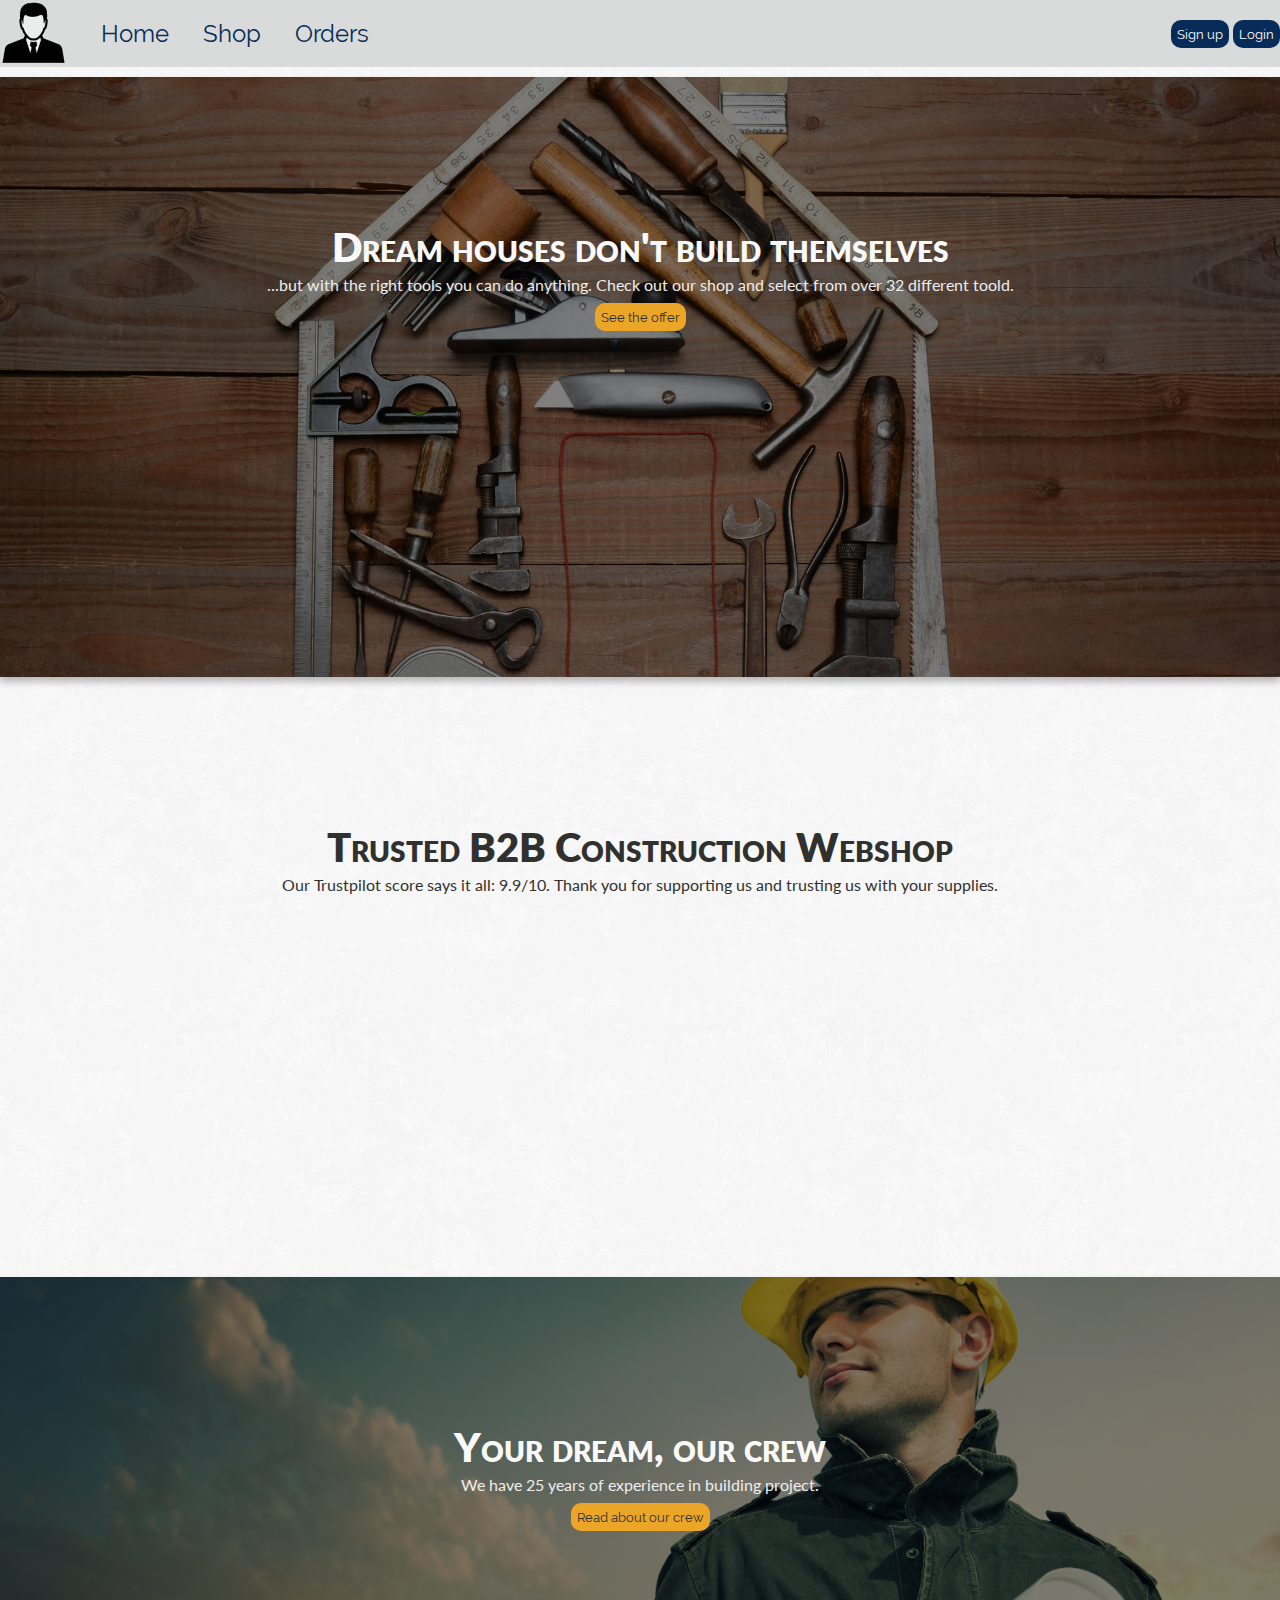
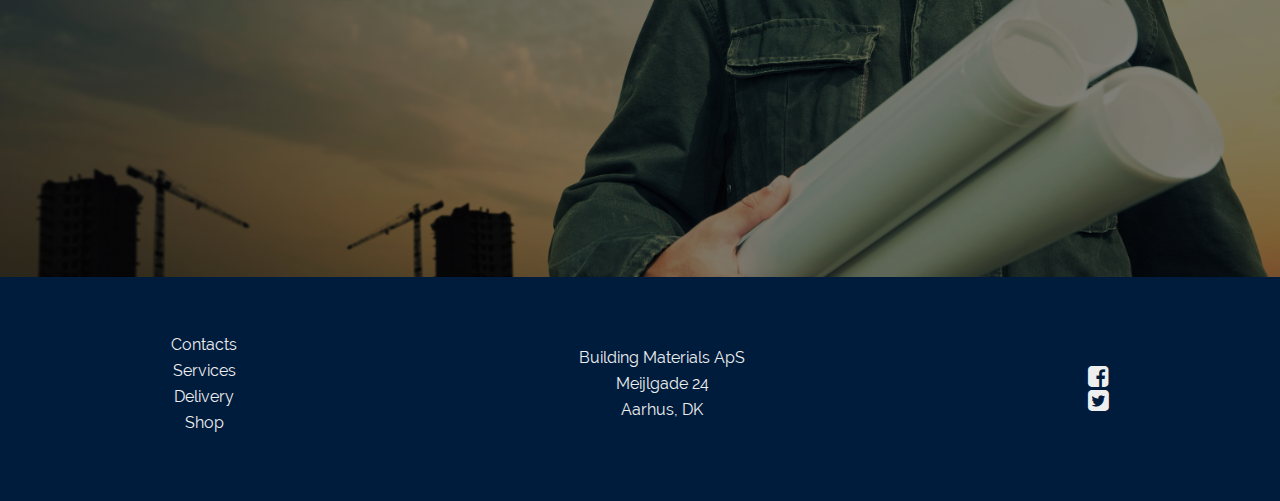
==== index.html @ 62870941 "version with weird padding on main page" ====
<!DOCTYPE html>
<html lang="en">
<head>
    <meta charset="UTF-8">
    <title>Title</title>
    <link rel="stylesheet" href="css/reset.css"/>
    <link href='https://fonts.googleapis.com/css?family=Lato:700' rel='stylesheet' type='text/css'>
    <link rel="stylesheet" href="bower_components/font-awesome/css/font-awesome.css"/>
    <link rel="stylesheet" href="css/responsive.css"/>
    <link rel="stylesheet" href="css/products.css"/>
    <link rel="stylesheet" href="css/main.css"/>
    <link rel="stylesheet" href="css/fonts.css">
    <link rel="stylesheet" href="css/sidebar.css">
</head>
<body>
<header>
    <nav class="flexContainer marginBottom">
        <img class="logo showOnSmallScreen" src="media/images/worker.jpg" alt="My logo">
        <img class="logo hideOnSmallScreen" src="media/images/manager.jpg" alt="My logo">


        <div class="hideOnSmallScreen navLinks flexItem flexItemGrow">
            <a href="index.html" class="navMenuItem">Home</a>
            <a href="html/products.html" class="navMenuItem">Shop</a>
            <a href="html/Orders.html" class="navMenuItem">Orders</a>
        </div>
        <div class="btnNavSpan hideOnSmallScreen">
            <button class="btnNav">Login</button>
            <button class="btnNav">Sign up</button>
        </div>
        <div id="hamburgerMenu" class="showOnSmallScreen flexItem navMenuItem">
            <i class="fa fa-bars floatRight"></i>
        </div>
    </nav>
</header>
<!-- Hamburglar Menu -->
<aside id="sideMenu" class="sidebar floatRight hide ">
    <a class="sidebarItem" href="/html/barcodeScan.html">Scan</a>
    <a class="sidebarItem" href="/html/products.html">Shop</a>
    <a class="sidebarItem" href="/html/Orders.html">Orders</a>
    <a class="sidebarItem" href="/html/Login.html">Login</a>
    <a class="sidebarItem" href="#">Sign up</a>
</aside>

<section class="buyAHouse floatingMaterialButtonShadow coverSection">
    <h1>Dream houses don't build themselves</h1>
    <p class="marginBottomXS whiteGrey">...but with the right tools you can do anything. Check out our shop and select from over 32 different toold.</p>
    <button class="orangeBackground centerElement">See the offer</button>
</section>
<!--<section class="coverSection flexContainer">-->
       <!--<div class=" flexItem inlineblock">-->
            <!--<h3 class="thumbnailTitleRelative">Screws</h3>-->
        <!--<img class="thumbnailImage" src="media/images/paint.jpg">-->
           <!--</div>-->
    <!--<div class=" flexItem inlineblock">-->
        <!--<h3 class="thumbnailTitleRelative">Screws</h3>-->
        <!--<img class="thumbnailImage" src="media/images/paint.jpg">-->
    <!--</div>-->
    <!--<div class=" flexItem inlineblock">-->
        <!--<h3 class="thumbnailTitleRelative">Screws</h3>-->
        <!--<img class="thumbnailImage" src="media/images/paint.jpg">-->
    <!--</div>-->

<!--<section id="productGrid" class="productGridContainer">-->
    <!--<div class=" productGridItem">-->
        <!--<div class="actualProductContainer">-->
            <!--<h3 class="thumbnailTitleRelative">Screws</h3>-->
            <!--<img class="thumbnailImage" src="media/images/bolts.jpg">-->
            <!--<div class="paragraphSpacingThumbnail">-->
                <!--<p >Package of 25. 3 inch screws.</p>-->
                <!--<p >40 DKK</p>-->
            <!--</div>-->
            <!--<button class="btnAddToCart floatRight floatingMaterialButtonShadow">-->
                <!--<i class="fa fa-cart-plus fa-2 floatRight"></i>-->
            <!--</button>-->
        <!--</div>-->
    <!--</div>-->

    <!--<div class=" productGridItem">-->
               <!--<div class="actualProductContainer">-->
                   <!--<h3 class="thumbnailTitleRelative">Screws</h3>-->
                   <!--<img class="thumbnailImage" src="media/images/bolts.jpg">-->
                   <!--<div class="paragraphSpacingThumbnail">-->
                       <!--<p >Package of 25. 3 inch screws.</p>-->
                       <!--<p >40 DKK</p>-->
                   <!--</div>-->
                   <!--<button class="btnAddToCart floatRight floatingMaterialButtonShadow">-->
                       <!--<i class="fa fa-cart-plus fa-2 floatRight"></i>-->
                   <!--</button>-->
               <!--</div>-->
        <!--</div>-->
    <!--<div class=" productGridItem">-->
        <!--<div class="actualProductContainer">-->
            <!--<h3 class="thumbnailTitleRelative">Screws</h3>-->
            <!--<img class="thumbnailImage" src="media/images/bolts.jpg">-->
            <!--<div class="paragraphSpacingThumbnail">-->
                <!--<p >Package of 25. 3 inch screws.</p>-->
                <!--<p >40 DKK</p>-->
            <!--</div>-->
            <!--<button class="btnAddToCart floatRight floatingMaterialButtonShadow">-->
                <!--<i class="fa fa-cart-plus fa-2 floatRight"></i>-->
            <!--</button>-->
        <!--</div>-->
    <!--</div>-->
    <!--<div class=" productGridItem">-->
        <!--<div class="actualProductContainer">-->
            <!--<h3 class="thumbnailTitleRelative">Screws</h3>-->
            <!--<img class="thumbnailImage" src="media/images/bolts.jpg">-->
            <!--<div class="paragraphSpacingThumbnail">-->
                <!--<p >Package of 25. 3 inch screws.</p>-->
                <!--<p >40 DKK</p>-->
            <!--</div>-->
            <!--<button class="btnAddToCart floatRight floatingMaterialButtonShadow">-->
                <!--<i class="fa fa-cart-plus fa-2 floatRight"></i>-->
            <!--</button>-->
        <!--</div>-->
    <!--</div>-->
<!--</section>-->


<section class="flexContainer coverSection">
    <div class="flexItem">
        <h1 class="colorGrey">Trusted B2B Construction Webshop</h1>
        <p class="colorGrey">Our Trustpilot score says it all: 9.9/10. Thank you for supporting us and trusting us with your supplies.</p>
    </div>
</section>
<section class="clearBoth professionalEmployee floatingMaterialButtonShadow coverSection">
    <h1>Your dream, our crew</h1>
    <p class="marginBottomXS whiteGrey">We have 25 years of experience in building project.</p>
    <button class="orangeBackground centerElement">Read about our crew</button>
</section>


<section>

</section>
<!-- Scripts -->
<!--<script type="text/javascript" src="//code.jquery.com/jquery-1.11.0.min.js"></script>-->
<!--<script type="text/javascript" src="//code.jquery.com/jquery-migrate-1.2.1.min.js"></script>-->
<script src="js/jquery.min.js"></script>
<script src="js/script.js"></script>
<footer class="flexContainer">
    <div class="flexItem">
        <p>Contacts</p>
        <p>Services</p>
        <p>Delivery</p>
        <p>Shop</p>
    </div>

    <div class="flexItem">
        <p>Building Materials ApS</p>
        <p>Meijlgade 24</p>
        <p>Aarhus, DK</p>
        </div>
    <div class="flexItem">

    <i class="fa fa-facebook-square fa-3" aria-hidden="true"></i>
        <i class="fa fa-twitter-square fa-3" aria-hidden="true"></i>
    </div>
        <!--<div class="flexItem">-->
    <!--</div>-->
</footer>
</body>
</html>
---- css/responsive.css ----
/*--------------------- MEDIA QUERIES ------------------*/
/*remove the nav colour*/

@media screen and (min-width: 0px) {
    nav {
        /*background-color: #fff;*/
    }
    .logo{
        height: inherit;
    }
     nav > .hideOnSmallScreen {
        display: none;
    }
     nav > .showOnSmallScreen {
        display: block;
    }
    .productGridItem{
        width: 98%;
    }
}
@media screen and (min-width: 480px)  {
    nav {
        /*background-color: #f3f3f3;*/
    }
    .logo{
        height: inherit;
    }
    nav >.hideOnSmallScreen {
        display: none;
    }
    nav > .showOnSmallScreen {
        display: block;
    }
    .productGridItem{
        width: 47%;
    }
}

@media screen and (min-width: 767px){
    nav{
        /*background-color: #eeeeee;*/
    }
     nav >.hideOnSmallScreen{
        display: block;
    }
     nav >.showOnSmallScreen{
        display: none;
    }
    .productGridItem{
        width: 31%;
    }
}
@media screen and (min-width: 991px){
    nav{
        /*background-color: #dddddd;*/
    }
     nav >.hideOnSmallScreen{
        display: block;
    }
     nav >.showOnSmallScreen{
        display: none;
    }
    .productGridItem{
        width: 22%;
    }
}
@media screen and (min-width: 1200px){
    nav{
        /*background-color: #cdbcaa;*/
    }
     nav > .hideOnSmallScreen{
        display: block;
    }
     nav > .showOnSmallScreen{
        display: none;
    }
    .productGridItem{
        width: 17%;
    }
}
---- css/products.css ----
/*Product Grid*/
body{
    background: url('../media/images/white_wall_hash.png') repeat;
    /*background-repeat: repeat-x;*/
}
.productGridContainer{
    padding: 1% 0 1% 0;
    /*margin: 0 1% 0 1%;*/
    /*display: block;*/
}
.productGridItem{
    height: 330px;
    min-height: 330px;
    /*height:270px;*/
    /*background-color:#eeeeee;*/
    background-color:white;
display: block;
    /*width:100%;*/
    float:left;
    margin: 0 1% 2% 1%;
    border: solid 0.1px rgba(158, 155, 155, 0.23);
   border-radius: 4px;
}


/***** FONT Awesome adjustments ********/

.fa-bars{
    color: #082C59 ;
    margin-right: 1%;
    font-size: 1.1em;
}

.fa-cart-plus {
    font-size: 2em;
}
/******************* Product Thumbnails *************************/
.actualProductContainer{
    position: relative;
}
.actualProductContainer > h3{
    font-size: x-large;
    color: #49463e;
    padding: 0;

}
.thumbnailTitleRelative{
    position: absolute;
    bottom: 72px;
    left: 10px;
}

.paragraphSpacingThumbnail{
    margin: 18px 10px 5px 10px;
}
.actualProductContainer .paragraphSpacingThumbnail > p{
    overflow-x: hidden;
    overflow-y: hidden;
    white-space: nowrap;
    line-height: 1.5em;
    font-size: 15px;
}

.actualProductContainer > button{
    border-radius: 50px;
}

/*.productGridItem .actualProductContainer{*/
    /*margin: 10px;*/
    /*padding: 15px;*/
/*}*/

.thumbnailImage{
    height: auto;
    width: 100%;
    max-height: 250px;
    border-bottom: solid 0.1px rgba(158, 155, 155, 0.23);
}

.btnInfo{
    background-color: #C1bebe;
    color: #30312f;
    padding: 5px 10px 5px 10px;
}

.btnAddToCart{
    background-color: #EBA527;
    color: #fff;
    margin: 0;
    border-radius: 25px;
    padding: 15px;
    vertical-align: initial;
    position: absolute;
    bottom: 13%;
    right: 10%;
}

.floatingMaterialButtonShadow{
    box-shadow: 0 5px 7px rgba(0, 0, 0, 0.25);
}

/********* Pagination ********/
#pagination{
    display: block;
    width: 100%;
    /*position: fixed;*/
    bottom: 250px;
    clear:both;
    margin: 0 auto;
    padding: 3% 0 5% 45%;
}

section{
    display: block;
}
.fa-chevron-right, .fa-chevron-left{
    color: #49463e;
}
#page{
    font-size: larger;
    font-family: _LatoRegular;
    color: #49463e;
}
---- css/main.css ----
/**************************** Defaults *************************/
p{
    font-family: _LatoRegular;
    color: #49463e;

}

h1,h2,h3,h4{
    font-family: _LatoBlack;
    font-variant: small-caps;
}

h1 {
    color: #f9f9f9;
    text-shadow: rgba(195,194,194,1);
    vertical-align: middle;
    text-align: center;
    padding-top: 15%;
    margin: 0 0 10px 0;
    font-size: 40px;
}

nav {
    top:0;
    display: block;
    background-color: #D9DbDA;
    margin-bottom: 10px;
    width: 100%;
    font-family: _Raleway;
}

 a {
    text-decoration: none;
    display: inline-block;
}

button {
    border-radius: 10px;
    padding: 6px;
    border:1.5px;
    font-family: _Raleway;
}

header {
    display: block;
}

footer{
    background-color: #001C3D;
    padding:60px 0 60px 0;
    position: relative;
    width: 100%;
    bottom: 0;

}
footer> div> p, i {
    color: #eeeeee;
    text-align: center;

}
footer> div> p{
    font-family: _Raleway;
    margin-bottom: 10px;
}
footer> div> .fa {
    font-size: x-large;
    display: block;

}

footer > div {
    height: 100%;
    display: inline-block;
}

section > h1{
    padding-top:0;
}
/**************  Sidebar Menu Small Screens *************/
.hamburgerActive{
    background-color: #082C59;
}
/******************** Top menu navigation ********************/
.navMenuItem{
    color: #082C59 ;
    text-decoration: none;
    margin: 0 15px 0 15px;
    font-family: _Raleway;
    font-size: 1.5em;
}

.navLinks{
    display: inline-block;
    margin: auto;
    padding-left: 20px;
}

/********************** Top buttons *******************/
.btnNav{
    float: right;
    display: inline-block;
    background-color: #082C59 ;
    color: #fff;
    margin-left: 4px;
}

/********************* Logo ******************/
.logo{
    display: inline-block;
    height: auto;
    max-height: 90px;
    max-width: 160px;
    width: auto;
}
/***** Flexbox for Navigation **************/
.flexContainer {
    display: flex;
    flex-direction: row;
    flex-wrap: wrap;
    flex-flow: wrap;
    justify-content: flex-start;
    align-items: center;
    align-content: flex-start;
}

.flexItem{
    /*this defines where extra space is going to*/
    flex-grow: 1 ;
}

.flexItemGrow {
    flex-grow: 2;
    align-self: flex-start;
}

/****** Actions *******/
.show{
    display: block;
}
.hide {
    display: none;
}
.floatRight {
    float: right;
}
.centerElement{
    display: block;
    margin-right: auto;
    margin-left: auto;
}

/*****Margins and Paddings *********/
/*candidates for variables*/
.marginBottomXS{
    margin-bottom: 10px;
}
.marginTopXS{
    margin-top: 10px;
}
.marginTopS{
    margin-top: 30px;
}
.marginRightTopMenu{
    margin-right: 46px;
}
.marginRightPercentage{
    margin-right: 5%;
}
/* colours */
.whiteGrey {
    color:#eeeeee;
}

.orangeBackground {
    background-color: #EBA527;
}
.inlineblock{
    display: inline-flex;
    width: 30%;
}
.clearBoth{
    clear:both;
}
/******** Input field on camera ********/

.barcodeScanner{
    margin: auto;
    width: 60%;
    padding: 10px;
}
#videoElement{
    width: 100%;
    height: auto;
    background-color: #666;
}
#inputBarcodeScanner{
    width: 100%;
    height: auto;
}

/***** Orders *****/
#orders-list{
    display: block;
}
/*** great candidate for SASS**/
#orders-list p{
    display: block;
}
#orders-list li{
   margin: 10px  0 30px 0;
}
.approvalButton{
    /*background-color: #001C3D;*/
    display: block;
    color: #eeeeee;
}
/******* Main Page *********/
section > h1, p, button {
    text-align: center;
}
section > button{
    color: #30312f;
}

.coverSection{
    display: block;
    padding-top: 150px;
    /*position: relative;*/
    background-size: cover;
    min-height: 450px;
}
/*good candidate for SASS mixin*/
.buyAHouse{
    background: linear-gradient(rgba(0, 0, 0, 0.5), rgba(0, 0, 0, 0.5)), url("../media/images/ToTheShop.jpg") no-repeat center;
    background-size: cover;
}

.professionalEmployee{
    background: linear-gradient(rgba(0, 0, 0, 0.5), rgba(0, 0, 0, 0.5)), url("../media/images/construction-worker-blueprints.jpg") no-repeat center;
    background-size: cover;

}


/*Main page*/
.cards-6{
     height: 100%;
    /*width: 45%;*/
    display: inline-block;}

div .cards-6 > p,h2{
    text-align: center;
}

.colorGrey{
    color: #30312f;
    padding-top: 0;
}
---- css/fonts.css ----
@font-face {
    font-family: '_LatoBlack';
    src: url('../media/fonts/Lato2OFL/Lato-Black.ttf')
format('truetype');
}

@font-face {
    font-family: '_LatoRegular';
    src: url('../media/fonts/Lato2OFL/Lato-Regular.ttf')
       format('truetype');

}
@font-face {
    font-family: '_Raleway';
    src: url('../media/fonts/raleway/Raleway-Regular.ttf')
    format('truetype');

}
---- css/sidebar.css ----
/*.sidebarItem{*/
    /*padding: 10px 20px 10px 20px;*/
    /*border: 0.5px solid rgb(102,160,57);*/
    /*!*color: #305315;*!*/
    /*display: block;*/
    /*!*border-top: none;*!*/
    /*!*background-color: rgba(76, 175, 80, 0.26);*!*/
    /*!*background-color: rgb(102,160,57);*!*/
    /*!*border-radius: 4px;*!*/
    /*!*background-image: url(../images/9%20Sampler%20.JPG);*!*/
    /*background-size: cover;*/
/*}*/

/*.sidebarItem p {*/
    /*color: #fff;*/
    /*font-size: 1.5em;*/
/*}*/

/*.sidebar {*/
    /*position: relative;*/
    /*top: -584px;*/
    /*height: 100%;*/
/*}*/

.sidebar{
    position: fixed;
    top: 64px;
    right:0;
    background-color: #082C59;
    padding: 10px;
    z-index: 1;
    padding: 0;
    width: 100%;
}

.sidebarItem{
    display: block;
    padding: 20px;
    font-family: _LatoRegular;
}

.sidebar > a {
    color: white;
    font-size: x-large;

}
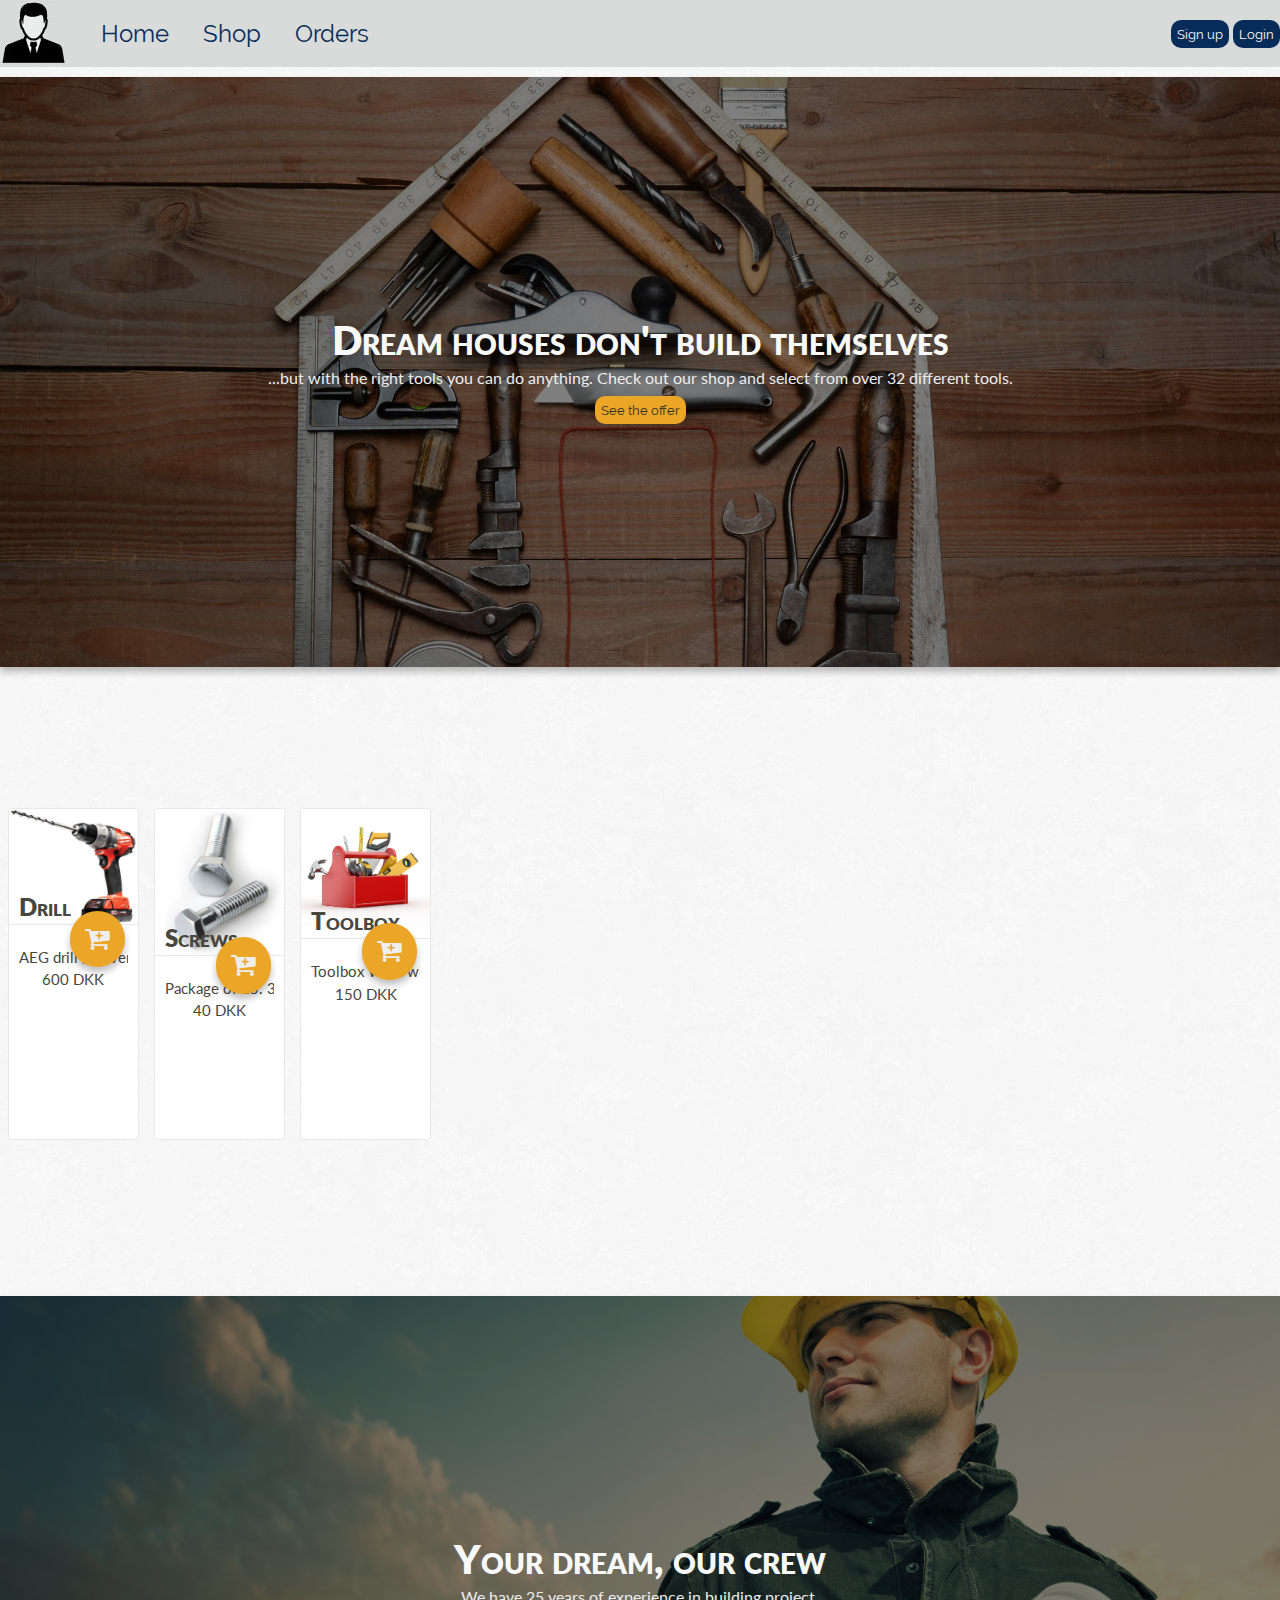
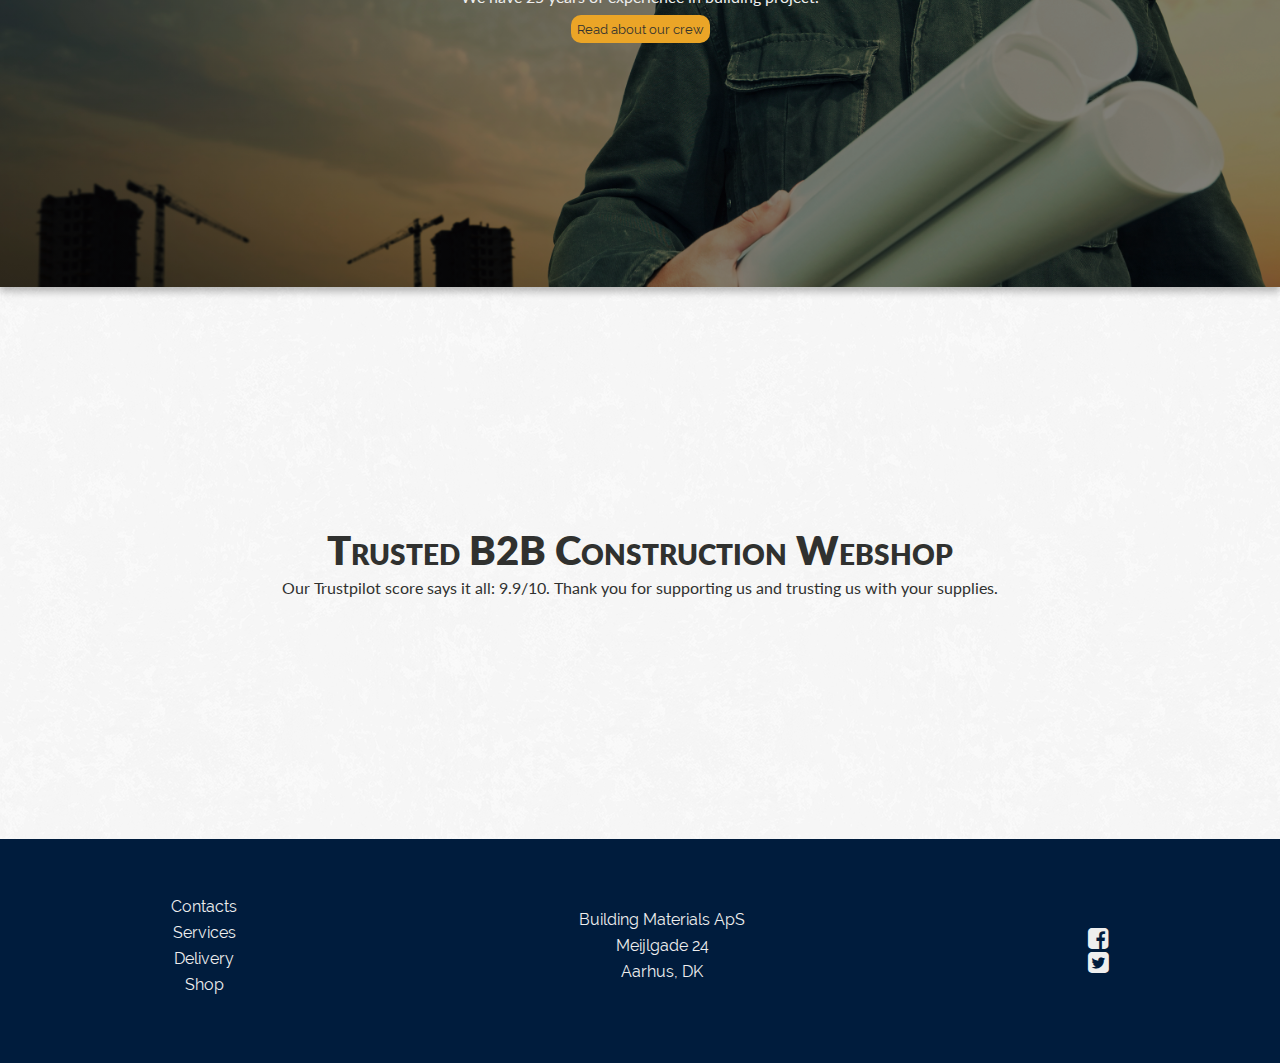
==== commit 9e422365: "main page tweaks" ====
--- a/index.html
+++ b/index.html
@@ -44,7 +44,7 @@
 
 <section class="buyAHouse floatingMaterialButtonShadow coverSection">
     <h1>Dream houses don't build themselves</h1>
-    <p class="marginBottomXS whiteGrey">...but with the right tools you can do anything. Check out our shop and select from over 32 different toold.</p>
+    <p class="marginBottomXS whiteGrey">...but with the right tools you can do anything. Check out our shop and select from over 32 different tools.</p>
     <button class="orangeBackground centerElement">See the offer</button>
 </section>
 <!--<section class="coverSection flexContainer">-->
@@ -60,63 +60,56 @@
         <!--<h3 class="thumbnailTitleRelative">Screws</h3>-->
         <!--<img class="thumbnailImage" src="media/images/paint.jpg">-->
     <!--</div>-->
+<section id="productGrid" class="productGridContainer displayTable marginTopBottom100">
+    <div class=" productGridItem">
+        <div class="actualProductContainer">
+            <h3 class="thumbnailTitleRelative">Drill</h3>
+            <img class="thumbnailImage hoverZoomLink" src="media/images/drill.jpg">
+            <div class="paragraphSpacingThumbnail">
+                <p>AEG drill / driver BS18C LI-202C 18 V.</p>
+                <p>600 DKK</p>
+            </div>
 
-<!--<section id="productGrid" class="productGridContainer">-->
-    <!--<div class=" productGridItem">-->
-        <!--<div class="actualProductContainer">-->
-            <!--<h3 class="thumbnailTitleRelative">Screws</h3>-->
-            <!--<img class="thumbnailImage" src="media/images/bolts.jpg">-->
-            <!--<div class="paragraphSpacingThumbnail">-->
-                <!--<p >Package of 25. 3 inch screws.</p>-->
-                <!--<p >40 DKK</p>-->
-            <!--</div>-->
-            <!--<button class="btnAddToCart floatRight floatingMaterialButtonShadow">-->
-                <!--<i class="fa fa-cart-plus fa-2 floatRight"></i>-->
-            <!--</button>-->
-        <!--</div>-->
-    <!--</div>-->
+            <button class="btnAddToCart floatRight floatingMaterialButtonShadow">
+                <i class="fa fa-cart-plus fa-2 floatRight"></i>
+            </button>
+        </div>
+    </div>
 
-    <!--<div class=" productGridItem">-->
-               <!--<div class="actualProductContainer">-->
-                   <!--<h3 class="thumbnailTitleRelative">Screws</h3>-->
-                   <!--<img class="thumbnailImage" src="media/images/bolts.jpg">-->
-                   <!--<div class="paragraphSpacingThumbnail">-->
-                       <!--<p >Package of 25. 3 inch screws.</p>-->
-                       <!--<p >40 DKK</p>-->
-                   <!--</div>-->
-                   <!--<button class="btnAddToCart floatRight floatingMaterialButtonShadow">-->
-                       <!--<i class="fa fa-cart-plus fa-2 floatRight"></i>-->
-                   <!--</button>-->
-               <!--</div>-->
-        <!--</div>-->
-    <!--<div class=" productGridItem">-->
-        <!--<div class="actualProductContainer">-->
-            <!--<h3 class="thumbnailTitleRelative">Screws</h3>-->
-            <!--<img class="thumbnailImage" src="media/images/bolts.jpg">-->
-            <!--<div class="paragraphSpacingThumbnail">-->
-                <!--<p >Package of 25. 3 inch screws.</p>-->
-                <!--<p >40 DKK</p>-->
-            <!--</div>-->
-            <!--<button class="btnAddToCart floatRight floatingMaterialButtonShadow">-->
-                <!--<i class="fa fa-cart-plus fa-2 floatRight"></i>-->
-            <!--</button>-->
-        <!--</div>-->
-    <!--</div>-->
-    <!--<div class=" productGridItem">-->
-        <!--<div class="actualProductContainer">-->
-            <!--<h3 class="thumbnailTitleRelative">Screws</h3>-->
-            <!--<img class="thumbnailImage" src="media/images/bolts.jpg">-->
-            <!--<div class="paragraphSpacingThumbnail">-->
-                <!--<p >Package of 25. 3 inch screws.</p>-->
-                <!--<p >40 DKK</p>-->
-            <!--</div>-->
-            <!--<button class="btnAddToCart floatRight floatingMaterialButtonShadow">-->
-                <!--<i class="fa fa-cart-plus fa-2 floatRight"></i>-->
-            <!--</button>-->
-        <!--</div>-->
-    <!--</div>-->
-<!--</section>-->
+    <div class=" productGridItem">
+               <div class="actualProductContainer">
+                   <h3 class="thumbnailTitleRelative">Screws</h3>
+                   <img class="thumbnailImage" src="media/images/bolts.jpg">
+                   <div class="paragraphSpacingThumbnail">
+                       <p >Package of 25. 3 inch screws.</p>
+                       <p >40 DKK</p>
+                   </div>
+                   <button class="btnAddToCart floatRight floatingMaterialButtonShadow">
+                       <i class="fa fa-cart-plus fa-2 floatRight"></i>
+                   </button>
+               </div>
+        </div>
 
+    <div class=" productGridItem">
+        <div class="actualProductContainer">
+            <h3 class="thumbnailTitleRelative">Toolbox</h3>
+            <img class="thumbnailImage hoverZoomLink" src="media/images/toolbox.jpg">
+            <div class="paragraphSpacingThumbnail">
+                <p>Toolbox WHL with 81 parts</p>
+                <p>150 DKK</p>
+            </div>
+            <button class="btnAddToCart floatRight floatingMaterialButtonShadow">
+                <i class="fa fa-cart-plus fa-2 floatRight"></i>
+            </button>
+        </div>
+    </div>
+</section>
+
+<section class="professionalEmployee floatingMaterialButtonShadow coverSection clearBoth">
+    <h1>Your dream, our crew</h1>
+    <p class="marginBottomXS whiteGrey">We have 25 years of experience in building project.</p>
+    <button class="orangeBackground centerElement">Read about our crew</button>
+</section>
 
 <section class="flexContainer coverSection">
     <div class="flexItem">
@@ -124,11 +117,7 @@
         <p class="colorGrey">Our Trustpilot score says it all: 9.9/10. Thank you for supporting us and trusting us with your supplies.</p>
     </div>
 </section>
-<section class="clearBoth professionalEmployee floatingMaterialButtonShadow coverSection">
-    <h1>Your dream, our crew</h1>
-    <p class="marginBottomXS whiteGrey">We have 25 years of experience in building project.</p>
-    <button class="orangeBackground centerElement">Read about our crew</button>
-</section>
+
 
 
 <section>
--- a/css/main.css
+++ b/css/main.css
@@ -225,10 +225,8 @@
 
 .coverSection{
     display: block;
-    padding-top: 150px;
-    /*position: relative;*/
+    padding: 19%;
     background-size: cover;
-    min-height: 450px;
 }
 /*good candidate for SASS mixin*/
 .buyAHouse{
@@ -256,4 +254,10 @@
 .colorGrey{
     color: #30312f;
     padding-top: 0;
+}
+.displayTable {
+    display: table;
+}
+.marginTopBottom100{
+    margin: 10% 0 10% 0;
 }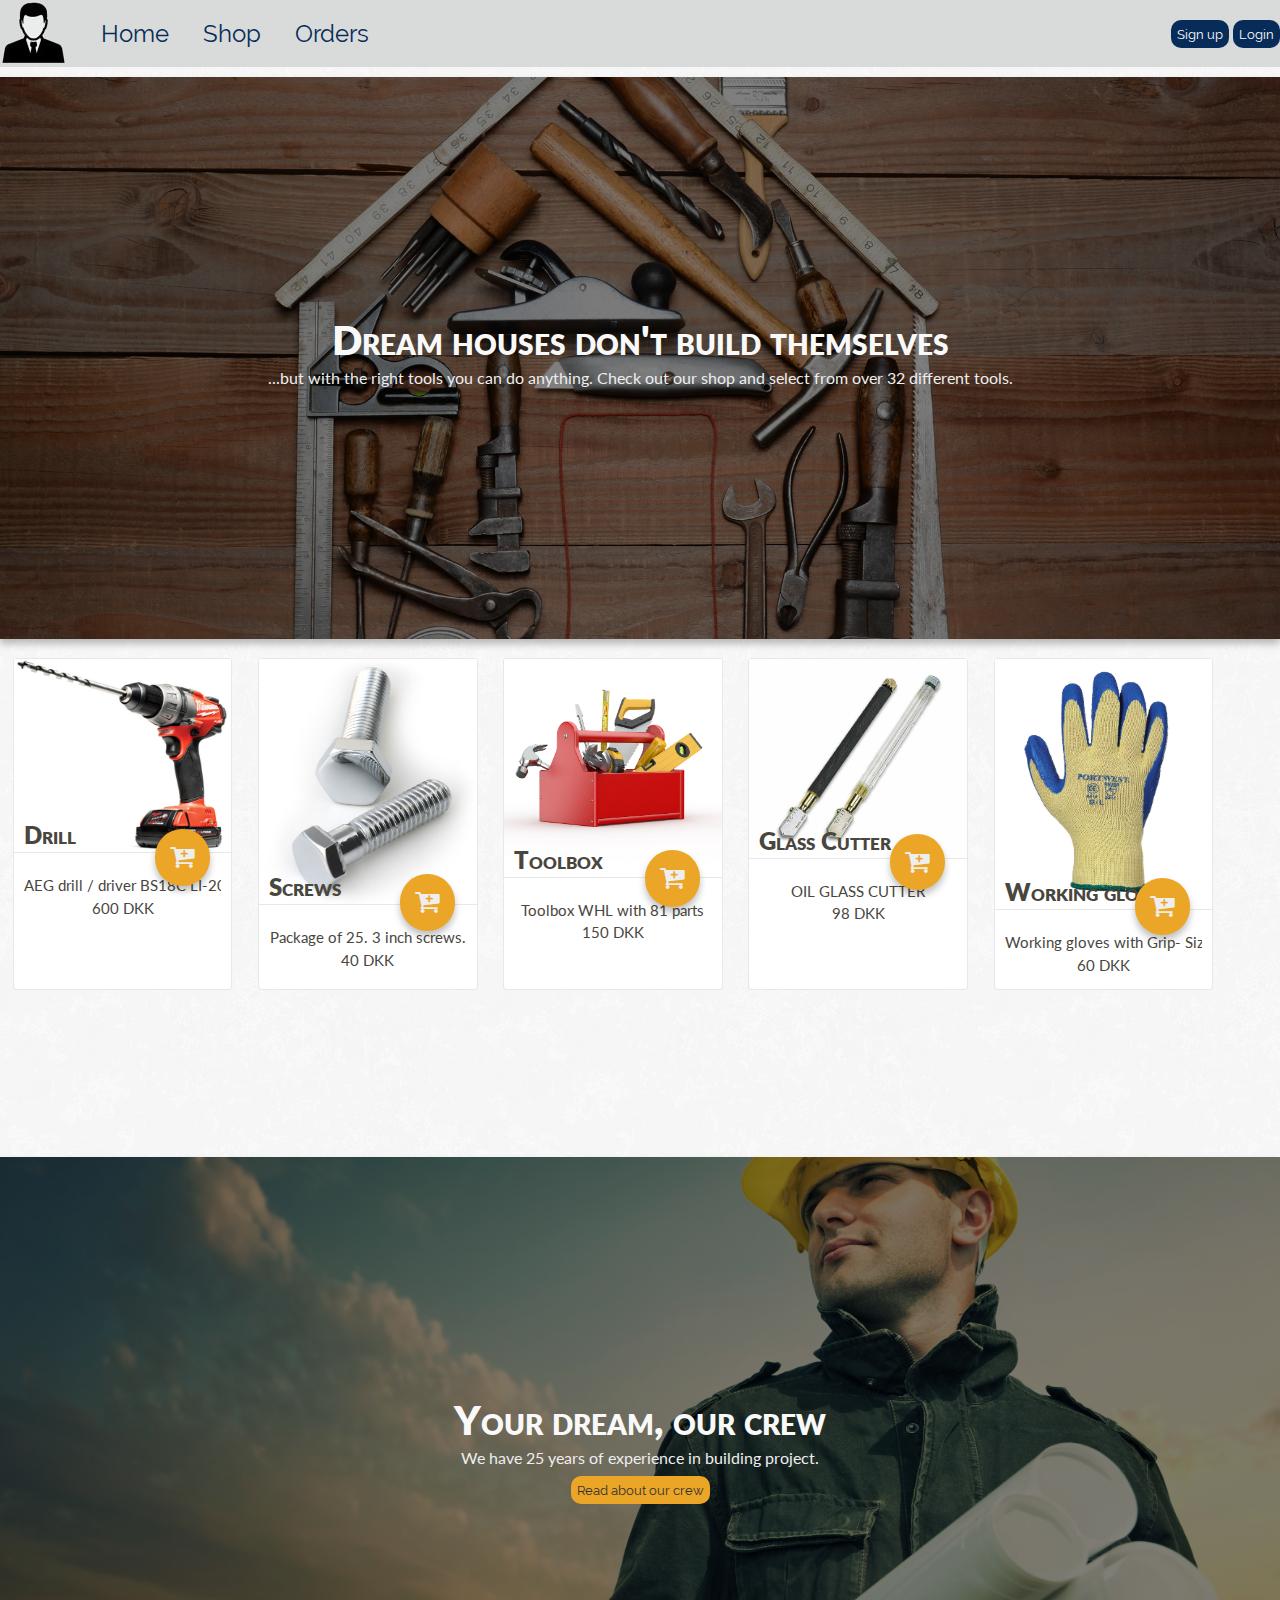
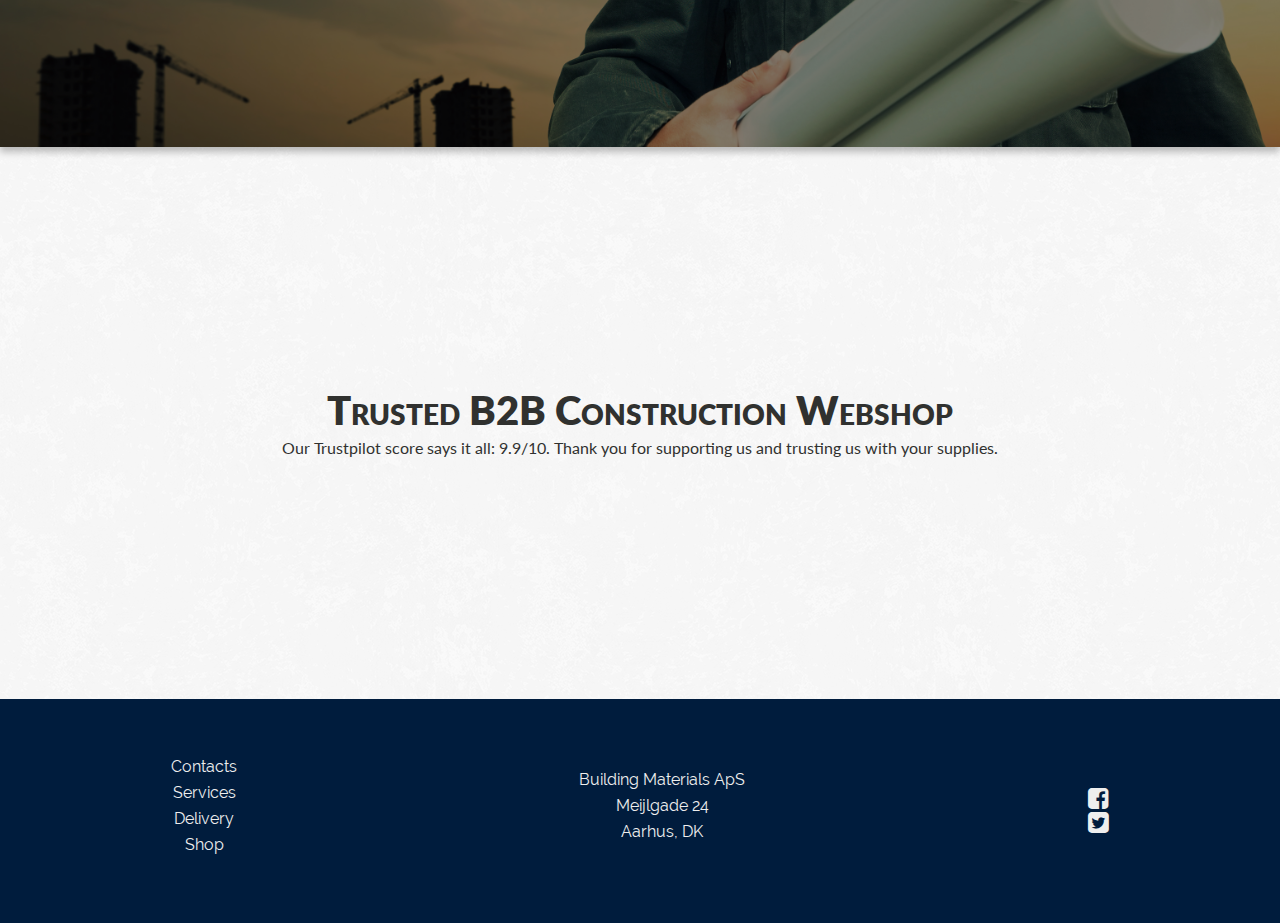
==== commit 7773ae83: "adjustments to index" ====
--- a/index.html
+++ b/index.html
@@ -45,7 +45,7 @@
 <section class="buyAHouse floatingMaterialButtonShadow coverSection">
     <h1>Dream houses don't build themselves</h1>
     <p class="marginBottomXS whiteGrey">...but with the right tools you can do anything. Check out our shop and select from over 32 different tools.</p>
-    <button class="orangeBackground centerElement">See the offer</button>
+    <!--<button class="orangeBackground centerElement">See the offer</button>-->
 </section>
 <!--<section class="coverSection flexContainer">-->
        <!--<div class=" flexItem inlineblock">-->
@@ -60,7 +60,7 @@
         <!--<h3 class="thumbnailTitleRelative">Screws</h3>-->
         <!--<img class="thumbnailImage" src="media/images/paint.jpg">-->
     <!--</div>-->
-<section id="productGrid" class="productGridContainer displayTable marginTopBottom100">
+<section class="productGridContainer displayTable marginTopBottom100">
     <div class=" productGridItem">
         <div class="actualProductContainer">
             <h3 class="thumbnailTitleRelative">Drill</h3>
@@ -69,7 +69,6 @@
                 <p>AEG drill / driver BS18C LI-202C 18 V.</p>
                 <p>600 DKK</p>
             </div>
-
             <button class="btnAddToCart floatRight floatingMaterialButtonShadow">
                 <i class="fa fa-cart-plus fa-2 floatRight"></i>
             </button>
@@ -103,6 +102,28 @@
             </button>
         </div>
     </div>
+    <div class=" productGridItem">
+    <div class="actualProductContainer">
+        <h3 class="thumbnailTitleRelative">Glass Cutter</h3>
+        <img class="thumbnailImage" src="media/images/glasscutter.jpg">
+        <div class="paragraphSpacingThumbnail">
+            <p>OIL GLASS CUTTER</p>
+            <p>98 DKK</p></div>
+        <button class="btnAddToCart floatRight floatingMaterialButtonShadow">
+            <i class="fa fa-cart-plus fa-2 floatRight"></i>
+        </button>
+    </div>
+</div>
+    <div class=" productGridItem">
+        <div class="actualProductContainer">
+            <h3 class="thumbnailTitleRelative">Working gloves</h3><img class="thumbnailImage" src="media/images/workinggloves.jpeg">
+            <div class="paragraphSpacingThumbnail"><p>Working gloves with Grip- Size M</p><p>60 DKK</p></div>
+            <button class="btnAddToCart floatRight floatingMaterialButtonShadow">
+                <i class="fa fa-cart-plus fa-2 floatRight"></i>
+            </button>
+        </div>
+    </div>
+
 </section>
 
 <section class="professionalEmployee floatingMaterialButtonShadow coverSection clearBoth">
--- a/css/main.css
+++ b/css/main.css
@@ -167,6 +167,9 @@
 .marginRightPercentage{
     margin-right: 5%;
 }
+.marginTopBottom100{
+    margin: 6px 0 10% 0;
+}
 /* colours */
 .whiteGrey {
     color:#eeeeee;
@@ -258,6 +261,3 @@
 .displayTable {
     display: table;
 }
-.marginTopBottom100{
-    margin: 10% 0 10% 0;
-}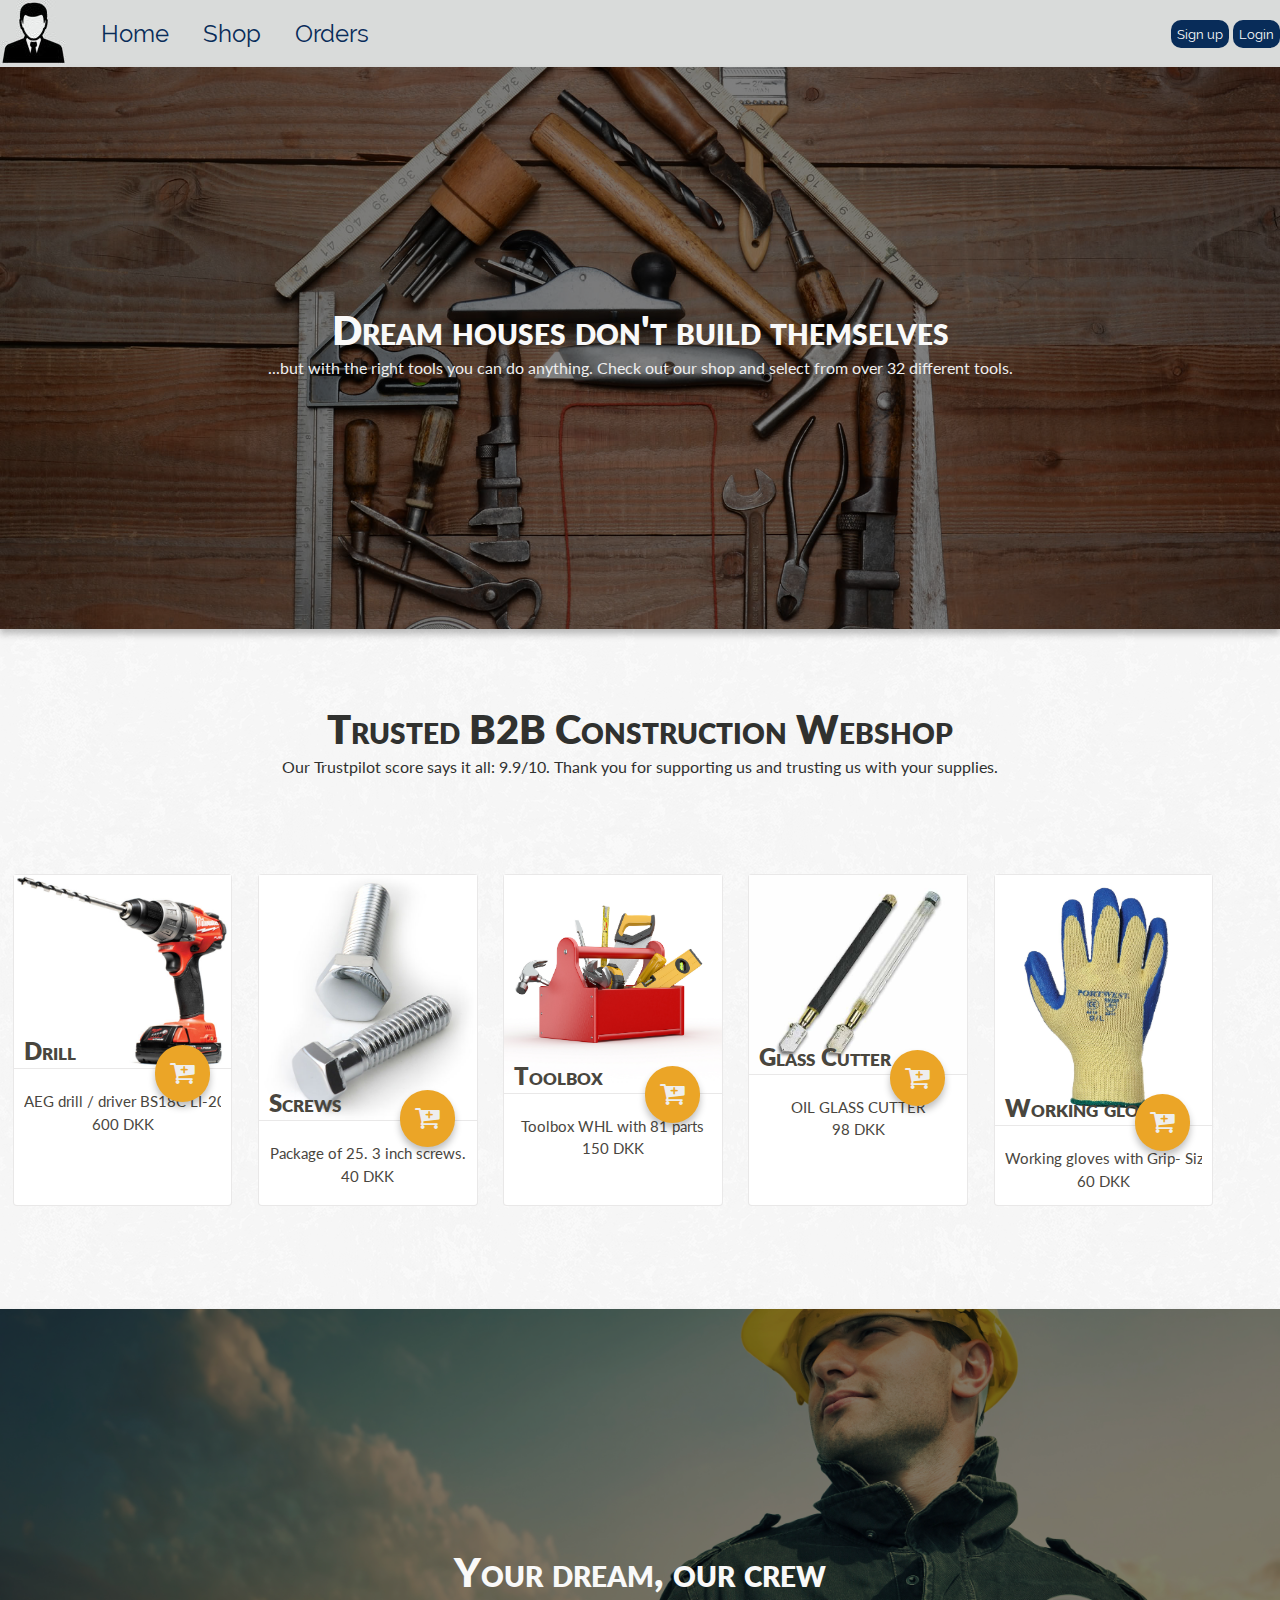
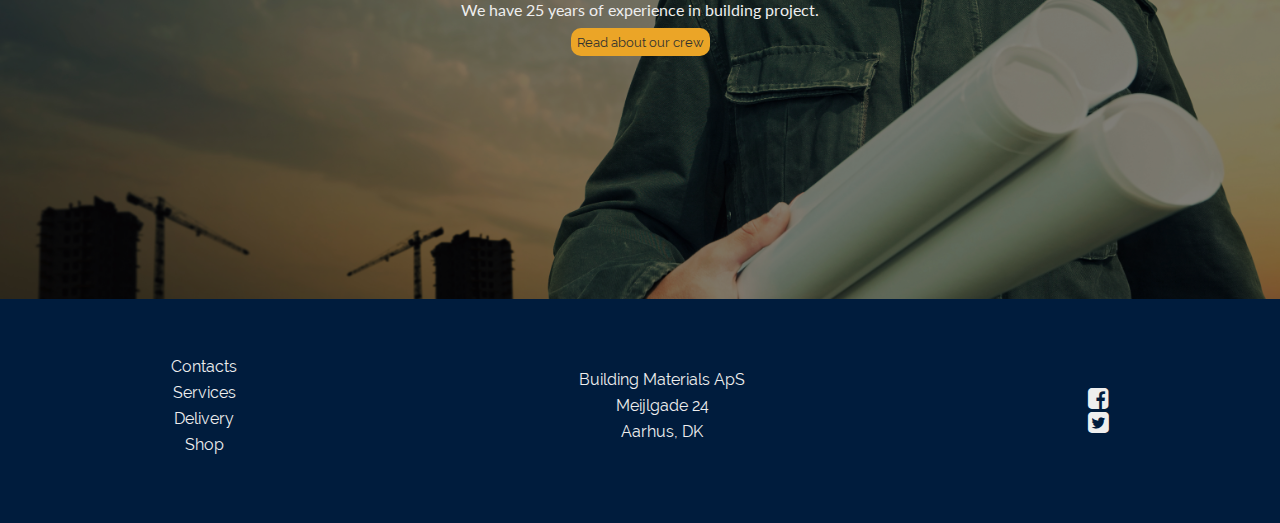
==== commit 33a08d5e: "created Product History" ====
--- a/index.html
+++ b/index.html
@@ -14,7 +14,7 @@
 </head>
 <body>
 <header>
-    <nav class="flexContainer marginBottom">
+    <nav class="flexContainer ">
         <img class="logo showOnSmallScreen" src="media/images/worker.jpg" alt="My logo">
         <img class="logo hideOnSmallScreen" src="media/images/manager.jpg" alt="My logo">
 
@@ -60,7 +60,14 @@
         <!--<h3 class="thumbnailTitleRelative">Screws</h3>-->
         <!--<img class="thumbnailImage" src="media/images/paint.jpg">-->
     <!--</div>-->
-<section class="productGridContainer displayTable marginTopBottom100">
+<section id="padding80px" class="flexContainer coverSection ">
+    <div class="flexItem">
+        <h1 class="colorGrey">Trusted B2B Construction Webshop</h1>
+        <p class="colorGrey">Our Trustpilot score says it all: 9.9/10. Thank you for supporting us and trusting us with your supplies.</p>
+    </div>
+</section>
+
+<section class="productGridContainer displayTable marginTopBottomProximity">
     <div class=" productGridItem">
         <div class="actualProductContainer">
             <h3 class="thumbnailTitleRelative">Drill</h3>
@@ -126,18 +133,14 @@
 
 </section>
 
+
+
 <section class="professionalEmployee floatingMaterialButtonShadow coverSection clearBoth">
     <h1>Your dream, our crew</h1>
     <p class="marginBottomXS whiteGrey">We have 25 years of experience in building project.</p>
     <button class="orangeBackground centerElement">Read about our crew</button>
 </section>
 
-<section class="flexContainer coverSection">
-    <div class="flexItem">
-        <h1 class="colorGrey">Trusted B2B Construction Webshop</h1>
-        <p class="colorGrey">Our Trustpilot score says it all: 9.9/10. Thank you for supporting us and trusting us with your supplies.</p>
-    </div>
-</section>
 
 
 
--- a/css/main.css
+++ b/css/main.css
@@ -25,7 +25,7 @@
     top:0;
     display: block;
     background-color: #D9DbDA;
-    margin-bottom: 10px;
+    /*margin-bottom: 10px;*/
     width: 100%;
     font-family: _Raleway;
 }
@@ -167,8 +167,16 @@
 .marginRightPercentage{
     margin-right: 5%;
 }
-.marginTopBottom100{
-    margin: 6px 0 10% 0;
+.marginTopBottomProximity {
+    margin: 6px 0 5% 0;
+}
+#padding80px{
+    padding-top: 80px;
+    padding-bottom: 80px;
+ }
+
+.paddingLeft {
+    padding-left: 10%;
 }
 /* colours */
 .whiteGrey {
@@ -211,13 +219,23 @@
     display: block;
 }
 #orders-list li{
-   margin: 10px  0 30px 0;
+   padding: 10px  0 30px 0;
+    border-top: solid 0.1px rgba(158, 155, 155, 0.23);
+    border-bottom: solid 0.1px rgba(158, 155, 155, 0.23);
 }
 .approvalButton{
     /*background-color: #001C3D;*/
     display: block;
     color: #eeeeee;
 }
+
+/* The previous orders page*/
+.smallThumbImage{
+    max-width: 150px ;
+    height:auto;
+}
+
+
 /******* Main Page *********/
 section > h1, p, button {
     text-align: center;
